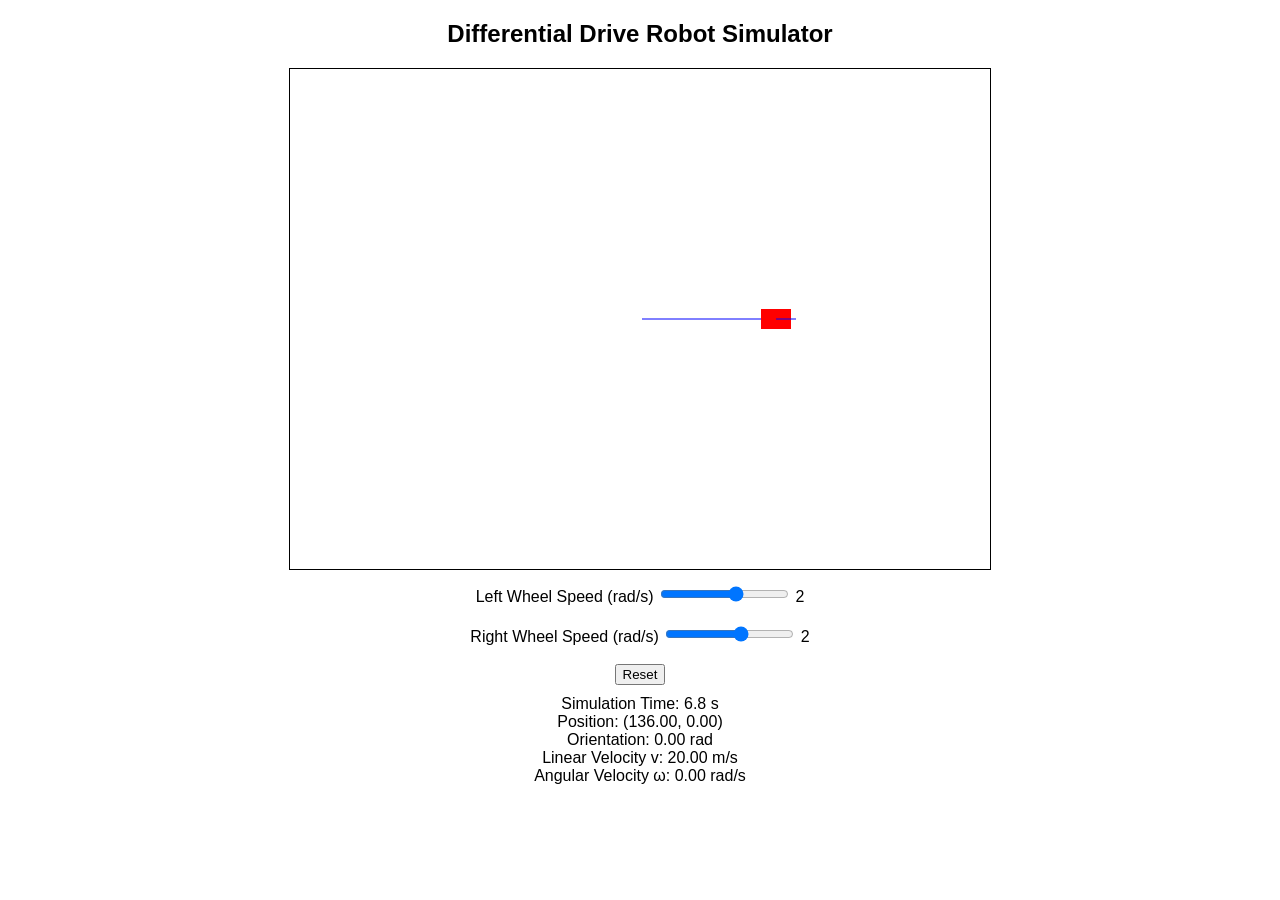
==== simulators/diff_drive_simulator.html @ c2bc145f "Add differential drive simulator HTML file" ====
<!DOCTYPE html>
<html>
<head>
<title>Differential Drive Simulator</title>

<style>
body{
    font-family: Arial;
    text-align:center;
}

canvas{
    border:1px solid black;
}

.controls{
    margin-top:10px;
}

.info{
    margin-top:10px;
    font-size:16px;
}
</style>
</head>

<body>

<h2>Differential Drive Robot Simulator</h2>

<canvas id="simCanvas" width="700" height="500"></canvas>

<div class="controls">

Left Wheel Speed (rad/s)
<input type="range" id="leftWheel" min="-10" max="10" step="0.1" value="2">
<span id="leftVal">2</span>

<br><br>

Right Wheel Speed (rad/s)
<input type="range" id="rightWheel" min="-10" max="10" step="0.1" value="2">
<span id="rightVal">2</span>

<br><br>

<button onclick="resetSim()">Reset</button>

</div>

<div class="info">

Simulation Time: <span id="time">0.0</span> s <br>
Position: (<span id="xpos">0</span>, <span id="ypos">0</span>) <br>
Orientation: <span id="theta">0</span> rad <br>
Linear Velocity v: <span id="vval">0</span> m/s <br>
Angular Velocity ω: <span id="wval">0</span> rad/s

</div>

<script>

const canvas = document.getElementById("simCanvas");
const ctx = canvas.getContext("2d");

let x = 350;
let y = 250;
let theta = 0;

let time = 0;

const dt = 0.1;

const r = 10;
const L = 40;

let path=[];

const leftSlider=document.getElementById("leftWheel");
const rightSlider=document.getElementById("rightWheel");

const leftVal=document.getElementById("leftVal");
const rightVal=document.getElementById("rightVal");

leftSlider.oninput=()=>leftVal.innerText=leftSlider.value;
rightSlider.oninput=()=>rightVal.innerText=rightSlider.value;

function resetSim(){

    x=350;
    y=250;
    theta=0;
    time=0;
    path=[];
}

function update(){

    let wl=parseFloat(leftSlider.value);
    let wr=parseFloat(rightSlider.value);

    let v = (r/2)*(wr+wl);
    let omega = (r/L)*(wr-wl);

    theta += omega*dt;

    x += v*Math.cos(theta)*dt;
    y += v*Math.sin(theta)*dt;

    time += dt;

    path.push({x:x,y:y});

    document.getElementById("time").innerText=time.toFixed(1);
    document.getElementById("xpos").innerText=(x-350).toFixed(2);
    document.getElementById("ypos").innerText=(250-y).toFixed(2);
    document.getElementById("theta").innerText=theta.toFixed(2);
    document.getElementById("vval").innerText=v.toFixed(2);
    document.getElementById("wval").innerText=omega.toFixed(2);
}

function draw(){

    ctx.clearRect(0,0,canvas.width,canvas.height);

    ctx.beginPath();
    for(let i=0;i<path.length;i++){
        ctx.lineTo(path[i].x,path[i].y);
    }

    ctx.strokeStyle="blue";
    ctx.stroke();

    ctx.save();

    ctx.translate(x,y);
    ctx.rotate(theta);

    ctx.fillStyle="red";
    ctx.fillRect(-15,-10,30,20);

    ctx.beginPath();
    ctx.moveTo(0,0);
    ctx.lineTo(20,0);
    ctx.stroke();

    ctx.restore();
}

function loop(){

    update();
    draw();

    requestAnimationFrame(loop);
}

loop();

</script>

</body>
</html>
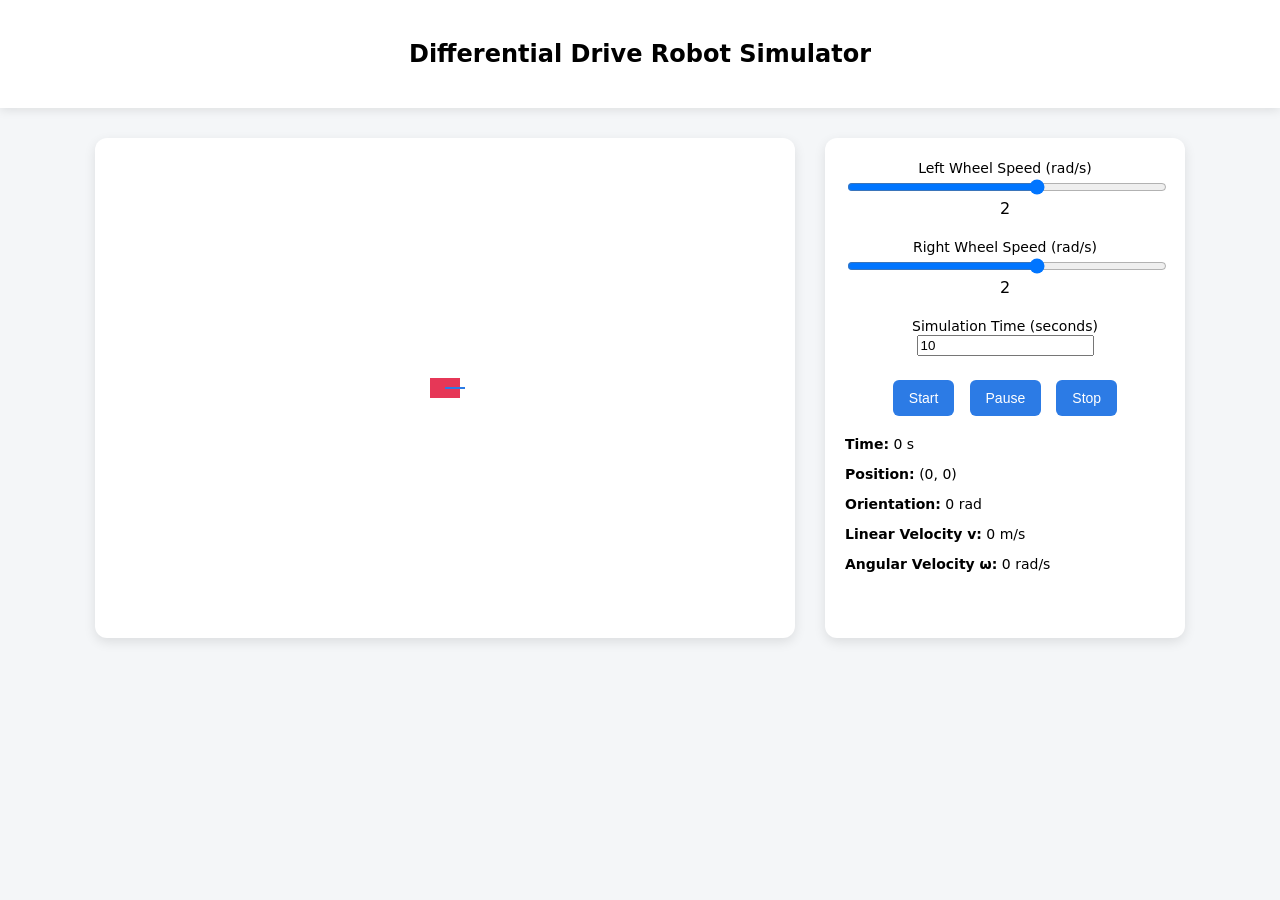
==== commit 058cb9ff: "Refactor HTML and CSS for differential drive simulator" ====
--- a/simulators/diff_drive_simulator.html
+++ b/simulators/diff_drive_simulator.html
@@ -1,60 +1,122 @@
 <!DOCTYPE html>
-<html>
+<html lang="en">
 <head>
+<meta charset="UTF-8">
 <title>Differential Drive Simulator</title>
 
 <style>
+
 body{
-    font-family: Arial;
+    font-family: system-ui, -apple-system, Segoe UI, Roboto;
+    background:#f4f6f8;
+    margin:0;
     text-align:center;
 }
 
+.header{
+    background:white;
+    padding:20px;
+    box-shadow:0 2px 10px rgba(0,0,0,0.1);
+}
+
+.container{
+    display:flex;
+    justify-content:center;
+    gap:30px;
+    margin-top:30px;
+    flex-wrap:wrap;
+}
+
+.panel{
+    background:white;
+    padding:20px;
+    border-radius:12px;
+    box-shadow:0 4px 12px rgba(0,0,0,0.1);
+    width:320px;
+}
+
 canvas{
-    border:1px solid black;
-}
-
-.controls{
-    margin-top:10px;
+    background:white;
+    border-radius:12px;
+    box-shadow:0 4px 12px rgba(0,0,0,0.1);
+}
+
+label{
+    font-size:14px;
+}
+
+input[type=range]{
+    width:100%;
+}
+
+button{
+    margin:5px;
+    padding:10px 16px;
+    border:none;
+    border-radius:6px;
+    background:#2c7be5;
+    color:white;
+    font-size:14px;
+    cursor:pointer;
+}
+
+button:hover{
+    background:#1a68d1;
 }
 
 .info{
-    margin-top:10px;
-    font-size:16px;
-}
+    text-align:left;
+    font-size:14px;
+    margin-top:15px;
+}
+
 </style>
 </head>
 
 <body>
 
+<div class="header">
 <h2>Differential Drive Robot Simulator</h2>
+</div>
+
+<div class="container">
 
 <canvas id="simCanvas" width="700" height="500"></canvas>
 
-<div class="controls">
-
-Left Wheel Speed (rad/s)
+<div class="panel">
+
+<label>Left Wheel Speed (rad/s)</label>
 <input type="range" id="leftWheel" min="-10" max="10" step="0.1" value="2">
-<span id="leftVal">2</span>
+<div id="leftVal">2</div>
+
+<br>
+
+<label>Right Wheel Speed (rad/s)</label>
+<input type="range" id="rightWheel" min="-10" max="10" step="0.1" value="2">
+<div id="rightVal">2</div>
+
+<br>
+
+<label>Simulation Time (seconds)</label>
+<input type="number" id="timeLimit" value="10">
 
 <br><br>
 
-Right Wheel Speed (rad/s)
-<input type="range" id="rightWheel" min="-10" max="10" step="0.1" value="2">
-<span id="rightVal">2</span>
-
-<br><br>
-
-<button onclick="resetSim()">Reset</button>
-
-</div>
+<button onclick="startSim()">Start</button>
+<button onclick="pauseSim()">Pause</button>
+<button onclick="stopSim()">Stop</button>
 
 <div class="info">
 
-Simulation Time: <span id="time">0.0</span> s <br>
-Position: (<span id="xpos">0</span>, <span id="ypos">0</span>) <br>
-Orientation: <span id="theta">0</span> rad <br>
-Linear Velocity v: <span id="vval">0</span> m/s <br>
-Angular Velocity ω: <span id="wval">0</span> rad/s
+<p><b>Time:</b> <span id="time">0</span> s</p>
+<p><b>Position:</b> (<span id="xpos">0</span>, <span id="ypos">0</span>)</p>
+<p><b>Orientation:</b> <span id="theta">0</span> rad</p>
+<p><b>Linear Velocity v:</b> <span id="vval">0</span> m/s</p>
+<p><b>Angular Velocity ω:</b> <span id="wval">0</span> rad/s</p>
+
+</div>
+
+</div>
 
 </div>
 
@@ -68,55 +130,84 @@
 let theta = 0;
 
 let time = 0;
-
-const dt = 0.1;
+let dt = 0.05;
 
 const r = 10;
 const L = 40;
 
-let path=[];
+let path = [];
+
+let running=false;
+let paused=false;
+let timeLimit=10;
 
 const leftSlider=document.getElementById("leftWheel");
 const rightSlider=document.getElementById("rightWheel");
 
-const leftVal=document.getElementById("leftVal");
-const rightVal=document.getElementById("rightVal");
-
-leftSlider.oninput=()=>leftVal.innerText=leftSlider.value;
-rightSlider.oninput=()=>rightVal.innerText=rightSlider.value;
-
-function resetSim(){
+leftSlider.oninput=()=>document.getElementById("leftVal").innerText=leftSlider.value;
+rightSlider.oninput=()=>document.getElementById("rightVal").innerText=rightSlider.value;
+
+function startSim(){
+
+    running=true;
+    paused=false;
+    timeLimit=parseFloat(document.getElementById("timeLimit").value);
+
+}
+
+function pauseSim(){
+
+    paused=!paused;
+
+}
+
+function stopSim(){
+
+    running=false;
+    paused=false;
 
     x=350;
     y=250;
     theta=0;
     time=0;
+
     path=[];
+
 }
 
 function update(){
+
+    if(!running || paused) return;
+
+    if(time>=timeLimit){
+
+        running=false;
+        return;
+
+    }
 
     let wl=parseFloat(leftSlider.value);
     let wr=parseFloat(rightSlider.value);
 
-    let v = (r/2)*(wr+wl);
-    let omega = (r/L)*(wr-wl);
-
-    theta += omega*dt;
-
-    x += v*Math.cos(theta)*dt;
-    y += v*Math.sin(theta)*dt;
-
-    time += dt;
+    let v=(r/2)*(wr+wl);
+    let omega=(r/L)*(wr-wl);
+
+    theta+=omega*dt;
+
+    x+=v*Math.cos(theta)*dt;
+    y+=v*Math.sin(theta)*dt;
+
+    time+=dt;
 
     path.push({x:x,y:y});
 
-    document.getElementById("time").innerText=time.toFixed(1);
+    document.getElementById("time").innerText=time.toFixed(2);
     document.getElementById("xpos").innerText=(x-350).toFixed(2);
     document.getElementById("ypos").innerText=(250-y).toFixed(2);
     document.getElementById("theta").innerText=theta.toFixed(2);
     document.getElementById("vval").innerText=v.toFixed(2);
     document.getElementById("wval").innerText=omega.toFixed(2);
+
 }
 
 function draw(){
@@ -125,10 +216,13 @@
 
     ctx.beginPath();
     for(let i=0;i<path.length;i++){
+
         ctx.lineTo(path[i].x,path[i].y);
+
     }
 
-    ctx.strokeStyle="blue";
+    ctx.strokeStyle="#2c7be5";
+    ctx.lineWidth=2;
     ctx.stroke();
 
     ctx.save();
@@ -136,7 +230,7 @@
     ctx.translate(x,y);
     ctx.rotate(theta);
 
-    ctx.fillStyle="red";
+    ctx.fillStyle="#e63757";
     ctx.fillRect(-15,-10,30,20);
 
     ctx.beginPath();
@@ -145,6 +239,7 @@
     ctx.stroke();
 
     ctx.restore();
+
 }
 
 function loop(){
@@ -153,6 +248,7 @@
     draw();
 
     requestAnimationFrame(loop);
+
 }
 
 loop();
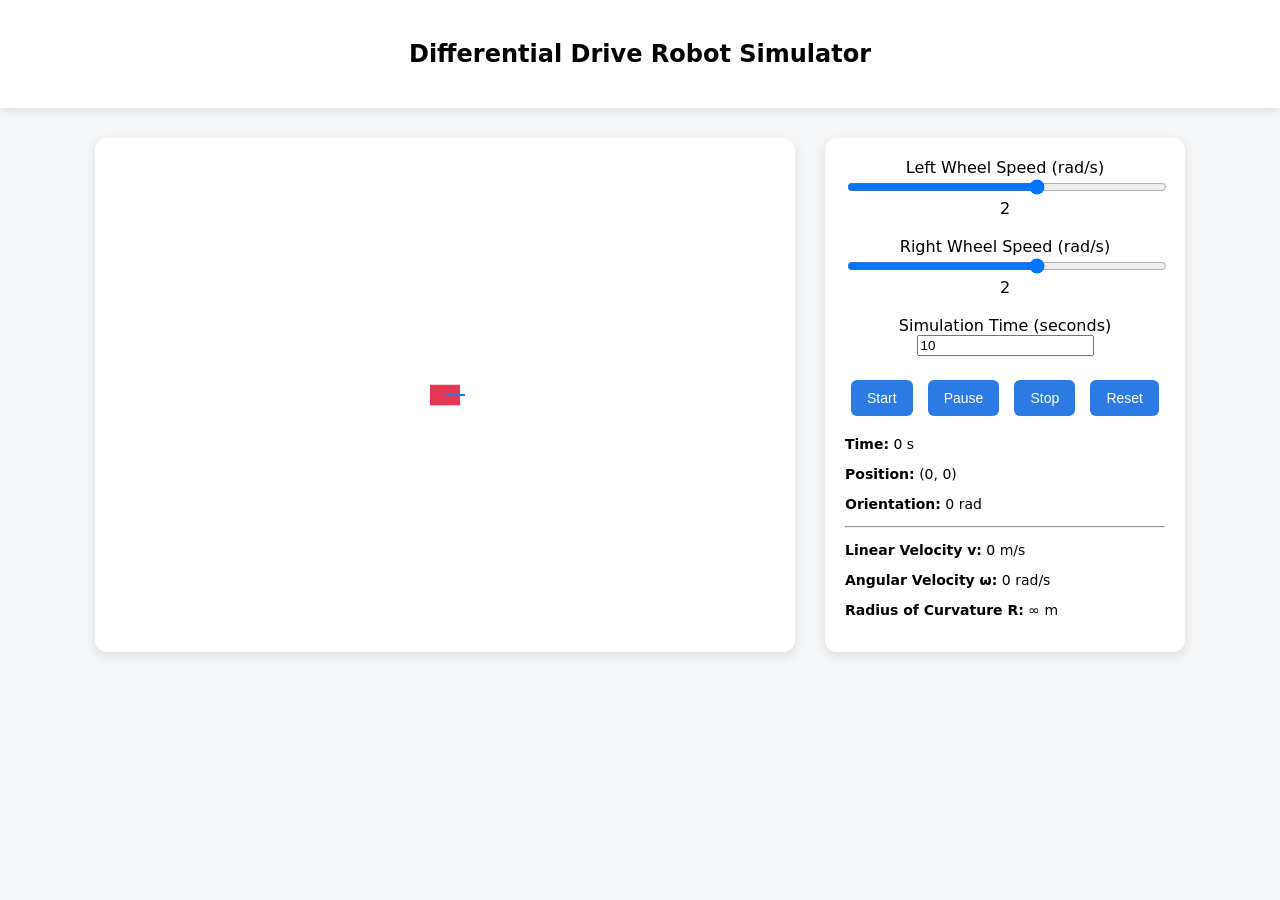
==== commit fd47051f: "Add reset functionality and display updates" ====
--- a/simulators/diff_drive_simulator.html
+++ b/simulators/diff_drive_simulator.html
@@ -39,10 +39,6 @@
     background:white;
     border-radius:12px;
     box-shadow:0 4px 12px rgba(0,0,0,0.1);
-}
-
-label{
-    font-size:14px;
 }
 
 input[type=range]{
@@ -105,14 +101,19 @@
 <button onclick="startSim()">Start</button>
 <button onclick="pauseSim()">Pause</button>
 <button onclick="stopSim()">Stop</button>
+<button onclick="resetSim()">Reset</button>
 
 <div class="info">
 
 <p><b>Time:</b> <span id="time">0</span> s</p>
 <p><b>Position:</b> (<span id="xpos">0</span>, <span id="ypos">0</span>)</p>
 <p><b>Orientation:</b> <span id="theta">0</span> rad</p>
+
+<hr>
+
 <p><b>Linear Velocity v:</b> <span id="vval">0</span> m/s</p>
 <p><b>Angular Velocity ω:</b> <span id="wval">0</span> rad/s</p>
+<p><b>Radius of Curvature R:</b> <span id="rval">∞</span> m</p>
 
 </div>
 
@@ -162,6 +163,13 @@
 }
 
 function stopSim(){
+
+    running=false;
+    paused=false;
+
+}
+
+function resetSim(){
 
     running=false;
     paused=false;
@@ -173,33 +181,11 @@
 
     path=[];
 
-}
-
-function update(){
-
-    if(!running || paused) return;
-
-    if(time>=timeLimit){
-
-        running=false;
-        return;
-
-    }
-
-    let wl=parseFloat(leftSlider.value);
-    let wr=parseFloat(rightSlider.value);
-
-    let v=(r/2)*(wr+wl);
-    let omega=(r/L)*(wr-wl);
-
-    theta+=omega*dt;
-
-    x+=v*Math.cos(theta)*dt;
-    y+=v*Math.sin(theta)*dt;
-
-    time+=dt;
-
-    path.push({x:x,y:y});
+    updateDisplay(0,0);
+
+}
+
+function updateDisplay(v,omega){
 
     document.getElementById("time").innerText=time.toFixed(2);
     document.getElementById("xpos").innerText=(x-350).toFixed(2);
@@ -208,6 +194,50 @@
     document.getElementById("vval").innerText=v.toFixed(2);
     document.getElementById("wval").innerText=omega.toFixed(2);
 
+    let R;
+
+    if(Math.abs(omega)<0.0001){
+
+        R="∞";
+
+    }else{
+
+        R=(v/omega).toFixed(2);
+
+    }
+
+    document.getElementById("rval").innerText=R;
+
+}
+
+function update(){
+
+    if(!running || paused) return;
+
+    if(time>=timeLimit){
+
+        running=false;
+        return;
+
+    }
+
+    let wl=parseFloat(leftSlider.value);
+    let wr=parseFloat(rightSlider.value);
+
+    let v=(r/2)*(wr+wl);
+    let omega=(r/L)*(wr-wl);
+
+    theta+=omega*dt;
+
+    x+=v*Math.cos(theta)*dt;
+    y+=v*Math.sin(theta)*dt;
+
+    time+=dt;
+
+    path.push({x:x,y:y});
+
+    updateDisplay(v,omega);
+
 }
 
 function draw(){
@@ -215,6 +245,7 @@
     ctx.clearRect(0,0,canvas.width,canvas.height);
 
     ctx.beginPath();
+
     for(let i=0;i<path.length;i++){
 
         ctx.lineTo(path[i].x,path[i].y);
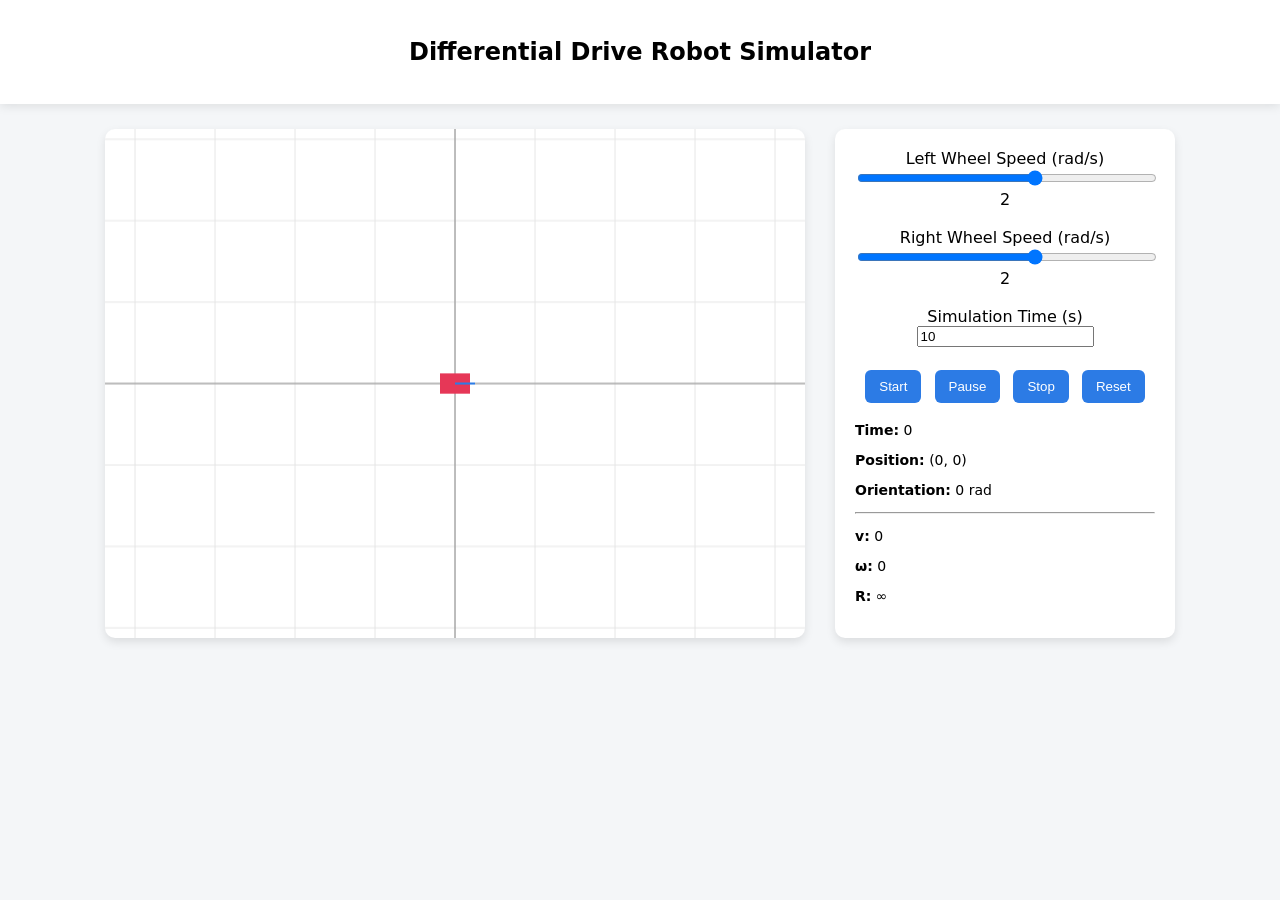
==== commit 31125a91: "Refactor HTML and JavaScript for simulator" ====
--- a/simulators/diff_drive_simulator.html
+++ b/simulators/diff_drive_simulator.html
@@ -7,63 +7,62 @@
 <style>
 
 body{
-    font-family: system-ui, -apple-system, Segoe UI, Roboto;
-    background:#f4f6f8;
-    margin:0;
-    text-align:center;
+font-family: system-ui,Segoe UI,Roboto;
+background:#f4f6f8;
+margin:0;
+text-align:center;
 }
 
 .header{
-    background:white;
-    padding:20px;
-    box-shadow:0 2px 10px rgba(0,0,0,0.1);
+background:white;
+padding:18px;
+box-shadow:0 2px 10px rgba(0,0,0,0.1);
 }
 
 .container{
-    display:flex;
-    justify-content:center;
-    gap:30px;
-    margin-top:30px;
-    flex-wrap:wrap;
+display:flex;
+justify-content:center;
+gap:30px;
+margin-top:25px;
+flex-wrap:wrap;
+}
+
+canvas{
+background:white;
+border-radius:10px;
+box-shadow:0 4px 10px rgba(0,0,0,0.1);
 }
 
 .panel{
-    background:white;
-    padding:20px;
-    border-radius:12px;
-    box-shadow:0 4px 12px rgba(0,0,0,0.1);
-    width:320px;
-}
-
-canvas{
-    background:white;
-    border-radius:12px;
-    box-shadow:0 4px 12px rgba(0,0,0,0.1);
+background:white;
+padding:20px;
+border-radius:10px;
+width:300px;
+box-shadow:0 4px 10px rgba(0,0,0,0.1);
 }
 
 input[type=range]{
-    width:100%;
+width:100%;
 }
 
 button{
-    margin:5px;
-    padding:10px 16px;
-    border:none;
-    border-radius:6px;
-    background:#2c7be5;
-    color:white;
-    font-size:14px;
-    cursor:pointer;
+padding:9px 14px;
+margin:4px;
+border:none;
+border-radius:6px;
+background:#2c7be5;
+color:white;
+cursor:pointer;
 }
 
 button:hover{
-    background:#1a68d1;
+background:#1a68d1;
 }
 
 .info{
-    text-align:left;
-    font-size:14px;
-    margin-top:15px;
+text-align:left;
+font-size:14px;
+margin-top:15px;
 }
 
 </style>
@@ -77,23 +76,23 @@
 
 <div class="container">
 
-<canvas id="simCanvas" width="700" height="500"></canvas>
+<canvas id="canvas" width="700" height="500"></canvas>
 
 <div class="panel">
 
 <label>Left Wheel Speed (rad/s)</label>
-<input type="range" id="leftWheel" min="-10" max="10" step="0.1" value="2">
-<div id="leftVal">2</div>
+<input type="range" id="wl" min="-10" max="10" step="0.1" value="2">
+<div id="wlVal">2</div>
 
 <br>
 
 <label>Right Wheel Speed (rad/s)</label>
-<input type="range" id="rightWheel" min="-10" max="10" step="0.1" value="2">
-<div id="rightVal">2</div>
+<input type="range" id="wr" min="-10" max="10" step="0.1" value="2">
+<div id="wrVal">2</div>
 
 <br>
 
-<label>Simulation Time (seconds)</label>
+<label>Simulation Time (s)</label>
 <input type="number" id="timeLimit" value="10">
 
 <br><br>
@@ -105,15 +104,15 @@
 
 <div class="info">
 
-<p><b>Time:</b> <span id="time">0</span> s</p>
-<p><b>Position:</b> (<span id="xpos">0</span>, <span id="ypos">0</span>)</p>
+<p><b>Time:</b> <span id="time">0</span></p>
+<p><b>Position:</b> (<span id="x">0</span>, <span id="y">0</span>)</p>
 <p><b>Orientation:</b> <span id="theta">0</span> rad</p>
 
 <hr>
 
-<p><b>Linear Velocity v:</b> <span id="vval">0</span> m/s</p>
-<p><b>Angular Velocity ω:</b> <span id="wval">0</span> rad/s</p>
-<p><b>Radius of Curvature R:</b> <span id="rval">∞</span> m</p>
+<p><b>v:</b> <span id="v">0</span></p>
+<p><b>ω:</b> <span id="w">0</span></p>
+<p><b>R:</b> <span id="R">∞</span></p>
 
 </div>
 
@@ -123,162 +122,209 @@
 
 <script>
 
-const canvas = document.getElementById("simCanvas");
-const ctx = canvas.getContext("2d");
-
-let x = 350;
-let y = 250;
-let theta = 0;
-
-let time = 0;
-let dt = 0.05;
-
-const r = 10;
-const L = 40;
-
-let path = [];
+const canvas=document.getElementById("canvas");
+const ctx=canvas.getContext("2d");
+
+const width=canvas.width;
+const height=canvas.height;
+
+const originX=width/2;
+const originY=height/2;
+
+let x=0;
+let y=0;
+let theta=0;
+
+let dt=0.02;
+let time=0;
+
+const r=0.1;
+const L=0.5;
+
+const scale=80;
 
 let running=false;
 let paused=false;
 let timeLimit=10;
 
-const leftSlider=document.getElementById("leftWheel");
-const rightSlider=document.getElementById("rightWheel");
-
-leftSlider.oninput=()=>document.getElementById("leftVal").innerText=leftSlider.value;
-rightSlider.oninput=()=>document.getElementById("rightVal").innerText=rightSlider.value;
+let path=[];
+
+const wlSlider=document.getElementById("wl");
+const wrSlider=document.getElementById("wr");
+
+wlSlider.oninput=()=>document.getElementById("wlVal").innerText=wlSlider.value;
+wrSlider.oninput=()=>document.getElementById("wrVal").innerText=wrSlider.value;
 
 function startSim(){
-
-    running=true;
-    paused=false;
-    timeLimit=parseFloat(document.getElementById("timeLimit").value);
-
+timeLimit=parseFloat(document.getElementById("timeLimit").value);
+running=true;
+paused=false;
 }
 
 function pauseSim(){
-
-    paused=!paused;
-
+paused=!paused;
 }
 
 function stopSim(){
-
-    running=false;
-    paused=false;
-
+running=false;
+paused=false;
 }
 
 function resetSim(){
 
-    running=false;
-    paused=false;
-
-    x=350;
-    y=250;
-    theta=0;
-    time=0;
-
-    path=[];
-
-    updateDisplay(0,0);
-
-}
-
-function updateDisplay(v,omega){
-
-    document.getElementById("time").innerText=time.toFixed(2);
-    document.getElementById("xpos").innerText=(x-350).toFixed(2);
-    document.getElementById("ypos").innerText=(250-y).toFixed(2);
-    document.getElementById("theta").innerText=theta.toFixed(2);
-    document.getElementById("vval").innerText=v.toFixed(2);
-    document.getElementById("wval").innerText=omega.toFixed(2);
-
-    let R;
-
-    if(Math.abs(omega)<0.0001){
-
-        R="∞";
-
-    }else{
-
-        R=(v/omega).toFixed(2);
-
-    }
-
-    document.getElementById("rval").innerText=R;
+running=false;
+paused=false;
+
+x=0;
+y=0;
+theta=0;
+time=0;
+
+path=[];
+
+updateDisplay(0,0);
+
+}
+
+function updateDisplay(v,w){
+
+document.getElementById("time").innerText=time.toFixed(2);
+document.getElementById("x").innerText=x.toFixed(2);
+document.getElementById("y").innerText=y.toFixed(2);
+document.getElementById("theta").innerText=theta.toFixed(2);
+
+document.getElementById("v").innerText=v.toFixed(2);
+document.getElementById("w").innerText=w.toFixed(2);
+
+let R=Math.abs(w)<0.0001?"∞":(v/w).toFixed(2);
+document.getElementById("R").innerText=R;
 
 }
 
 function update(){
 
-    if(!running || paused) return;
-
-    if(time>=timeLimit){
-
-        running=false;
-        return;
-
-    }
-
-    let wl=parseFloat(leftSlider.value);
-    let wr=parseFloat(rightSlider.value);
-
-    let v=(r/2)*(wr+wl);
-    let omega=(r/L)*(wr-wl);
-
-    theta+=omega*dt;
-
-    x+=v*Math.cos(theta)*dt;
-    y+=v*Math.sin(theta)*dt;
-
-    time+=dt;
-
-    path.push({x:x,y:y});
-
-    updateDisplay(v,omega);
+if(!running||paused) return;
+
+if(time>=timeLimit){
+running=false;
+return;
+}
+
+let wl=parseFloat(wlSlider.value);
+let wr=parseFloat(wrSlider.value);
+
+let v=(r/2)*(wr+wl);
+let w=(r/L)*(wr-wl);
+
+theta+=w*dt;
+
+x+=v*Math.cos(theta)*dt;
+y+=v*Math.sin(theta)*dt;
+
+time+=dt;
+
+path.push({x,y});
+
+updateDisplay(v,w);
+
+}
+
+function drawGrid(){
+
+ctx.strokeStyle="#e6e6e6";
+ctx.lineWidth=1;
+
+for(let i=-10;i<=10;i++){
+
+ctx.beginPath();
+ctx.moveTo(originX+i*scale,0);
+ctx.lineTo(originX+i*scale,height);
+ctx.stroke();
+
+ctx.beginPath();
+ctx.moveTo(0,originY+i*scale);
+ctx.lineTo(width,originY+i*scale);
+ctx.stroke();
+
+}
+
+ctx.strokeStyle="#888";
+
+ctx.beginPath();
+ctx.moveTo(0,originY);
+ctx.lineTo(width,originY);
+ctx.stroke();
+
+ctx.beginPath();
+ctx.moveTo(originX,0);
+ctx.lineTo(originX,height);
+ctx.stroke();
+
+}
+
+function worldToCanvas(px,py){
+
+return{
+cx:originX+px*scale,
+cy:originY-py*scale
+}
+
+}
+
+function drawPath(){
+
+ctx.strokeStyle="#2c7be5";
+ctx.lineWidth=2;
+ctx.beginPath();
+
+for(let p of path){
+
+let pt=worldToCanvas(p.x,p.y);
+ctx.lineTo(pt.cx,pt.cy);
+
+}
+
+ctx.stroke();
+
+}
+
+function drawRobot(){
+
+let pt=worldToCanvas(x,y);
+
+ctx.save();
+
+ctx.translate(pt.cx,pt.cy);
+ctx.rotate(-theta);
+
+ctx.fillStyle="#e63757";
+ctx.fillRect(-15,-10,30,20);
+
+ctx.beginPath();
+ctx.moveTo(0,0);
+ctx.lineTo(20,0);
+ctx.stroke();
+
+ctx.restore();
 
 }
 
 function draw(){
 
-    ctx.clearRect(0,0,canvas.width,canvas.height);
-
-    ctx.beginPath();
-
-    for(let i=0;i<path.length;i++){
-
-        ctx.lineTo(path[i].x,path[i].y);
-
-    }
-
-    ctx.strokeStyle="#2c7be5";
-    ctx.lineWidth=2;
-    ctx.stroke();
-
-    ctx.save();
-
-    ctx.translate(x,y);
-    ctx.rotate(theta);
-
-    ctx.fillStyle="#e63757";
-    ctx.fillRect(-15,-10,30,20);
-
-    ctx.beginPath();
-    ctx.moveTo(0,0);
-    ctx.lineTo(20,0);
-    ctx.stroke();
-
-    ctx.restore();
+ctx.clearRect(0,0,width,height);
+
+drawGrid();
+drawPath();
+drawRobot();
 
 }
 
 function loop(){
 
-    update();
-    draw();
-
-    requestAnimationFrame(loop);
+update();
+draw();
+
+requestAnimationFrame(loop);
 
 }
 
